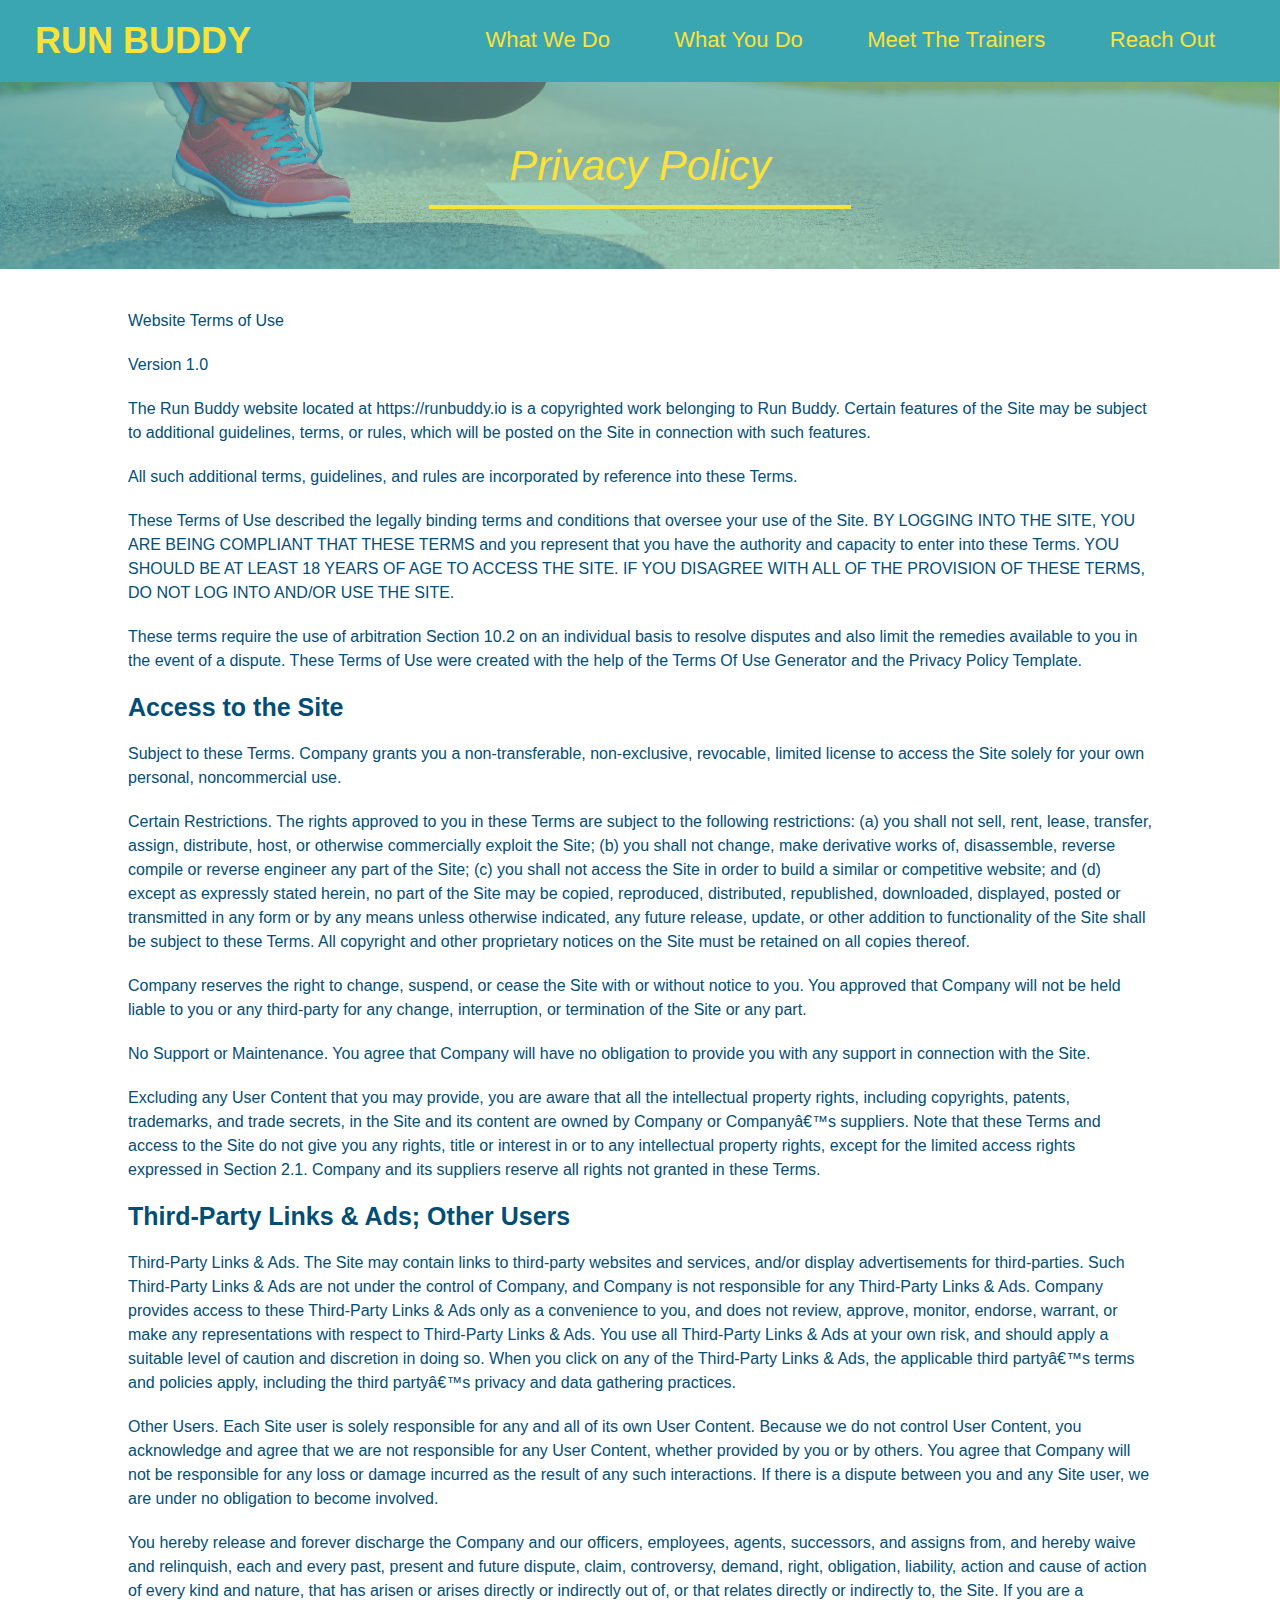
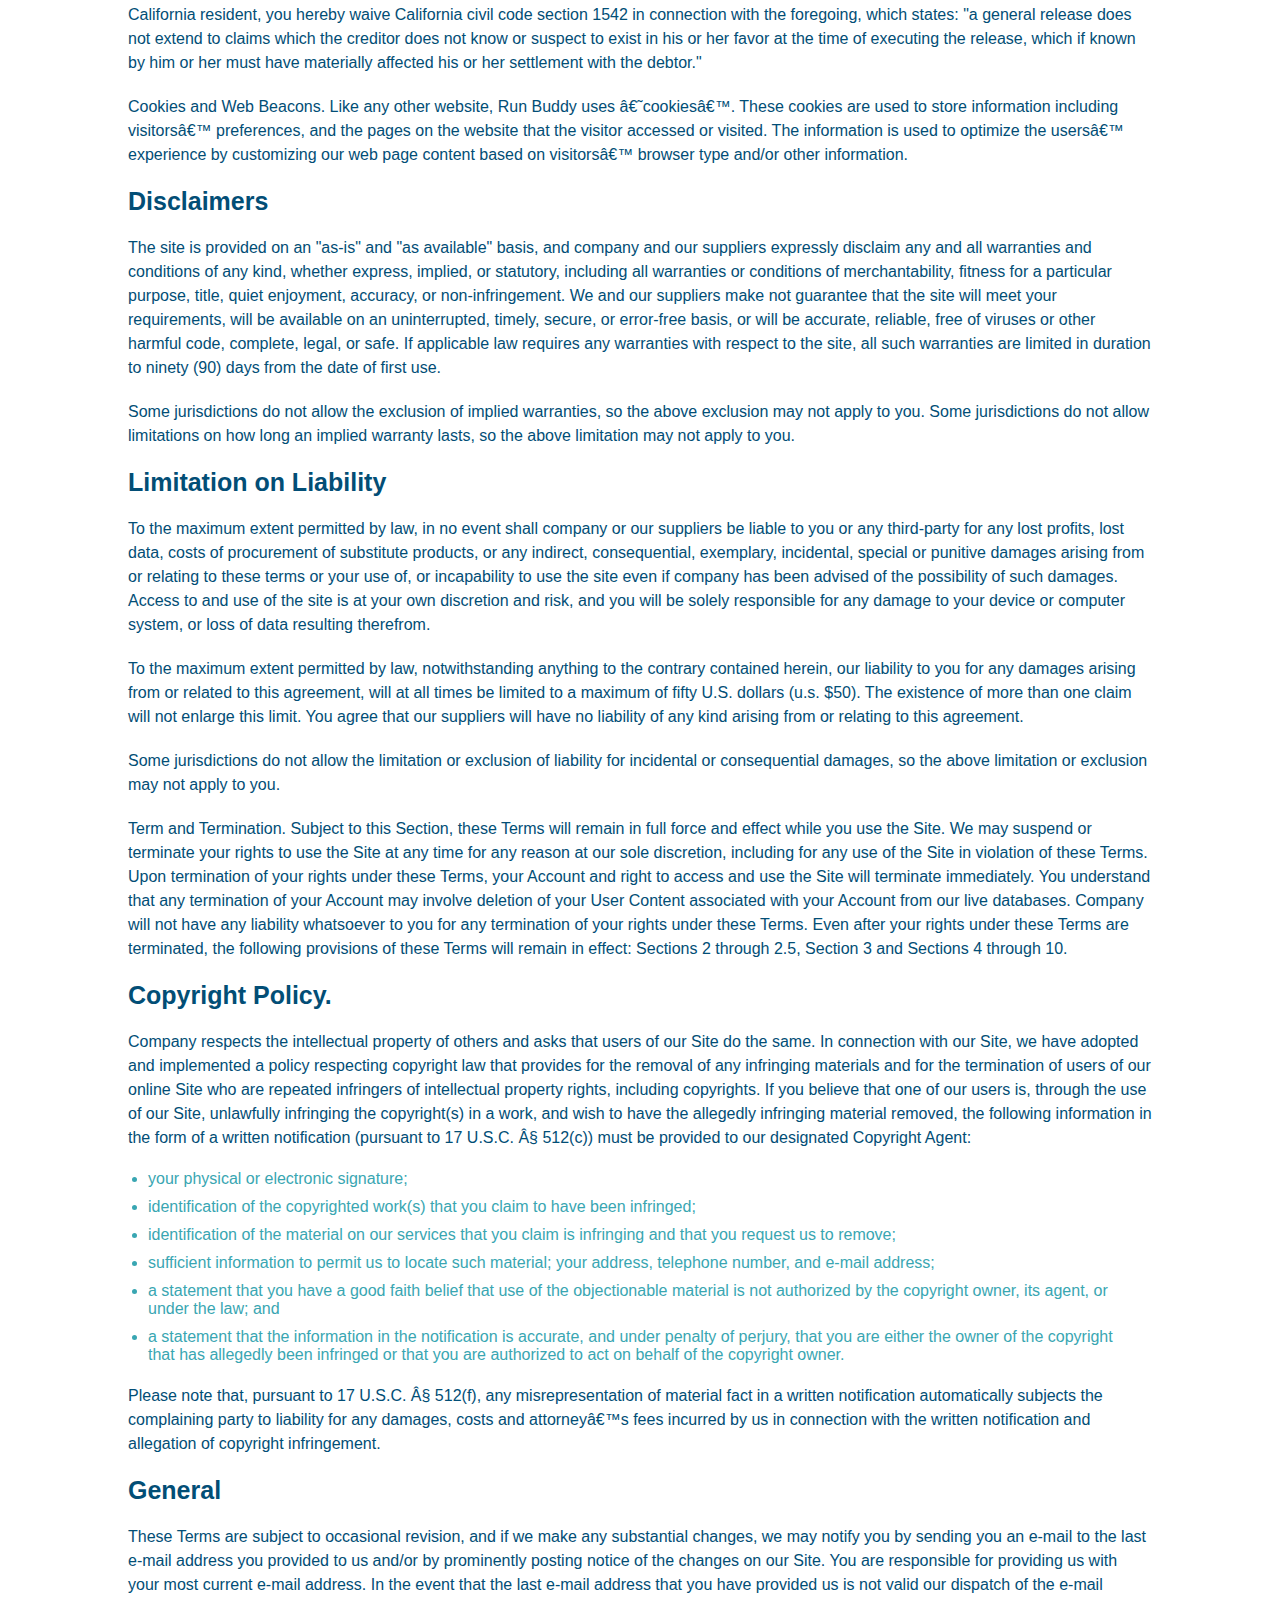
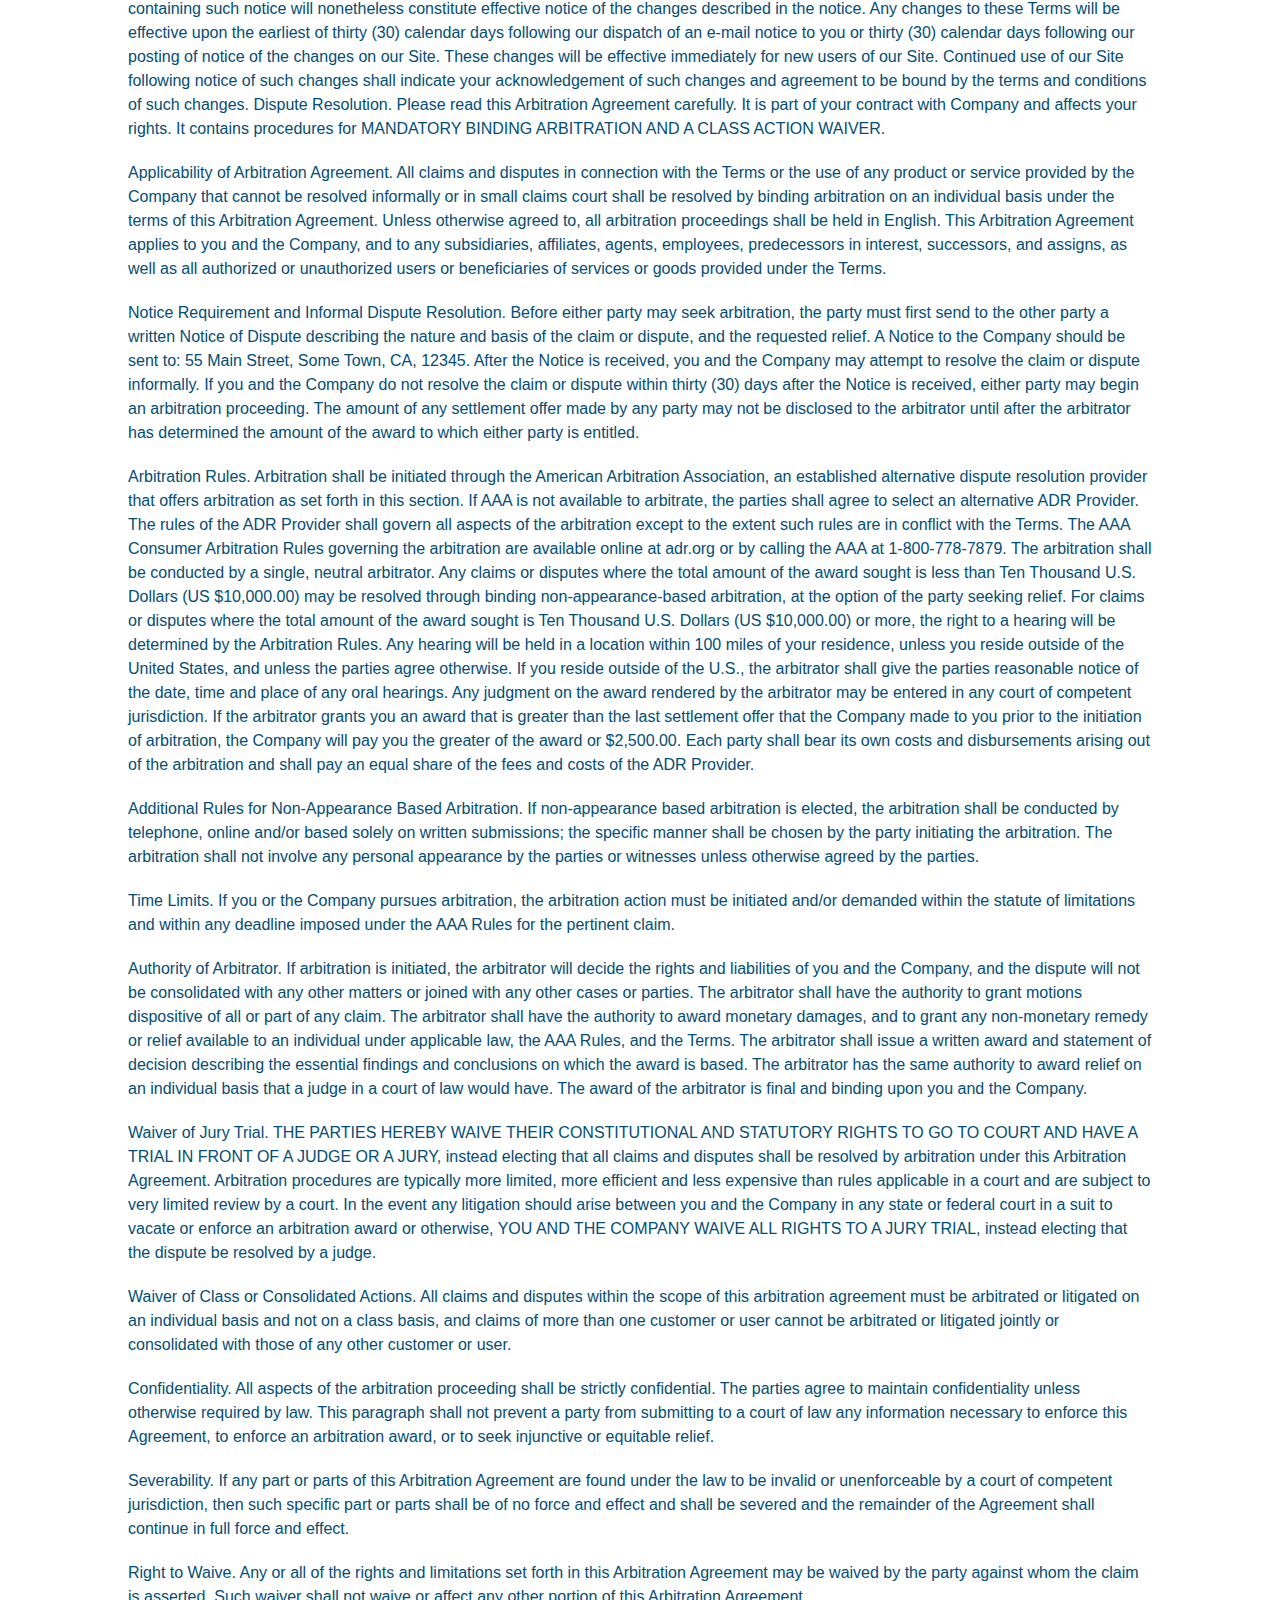
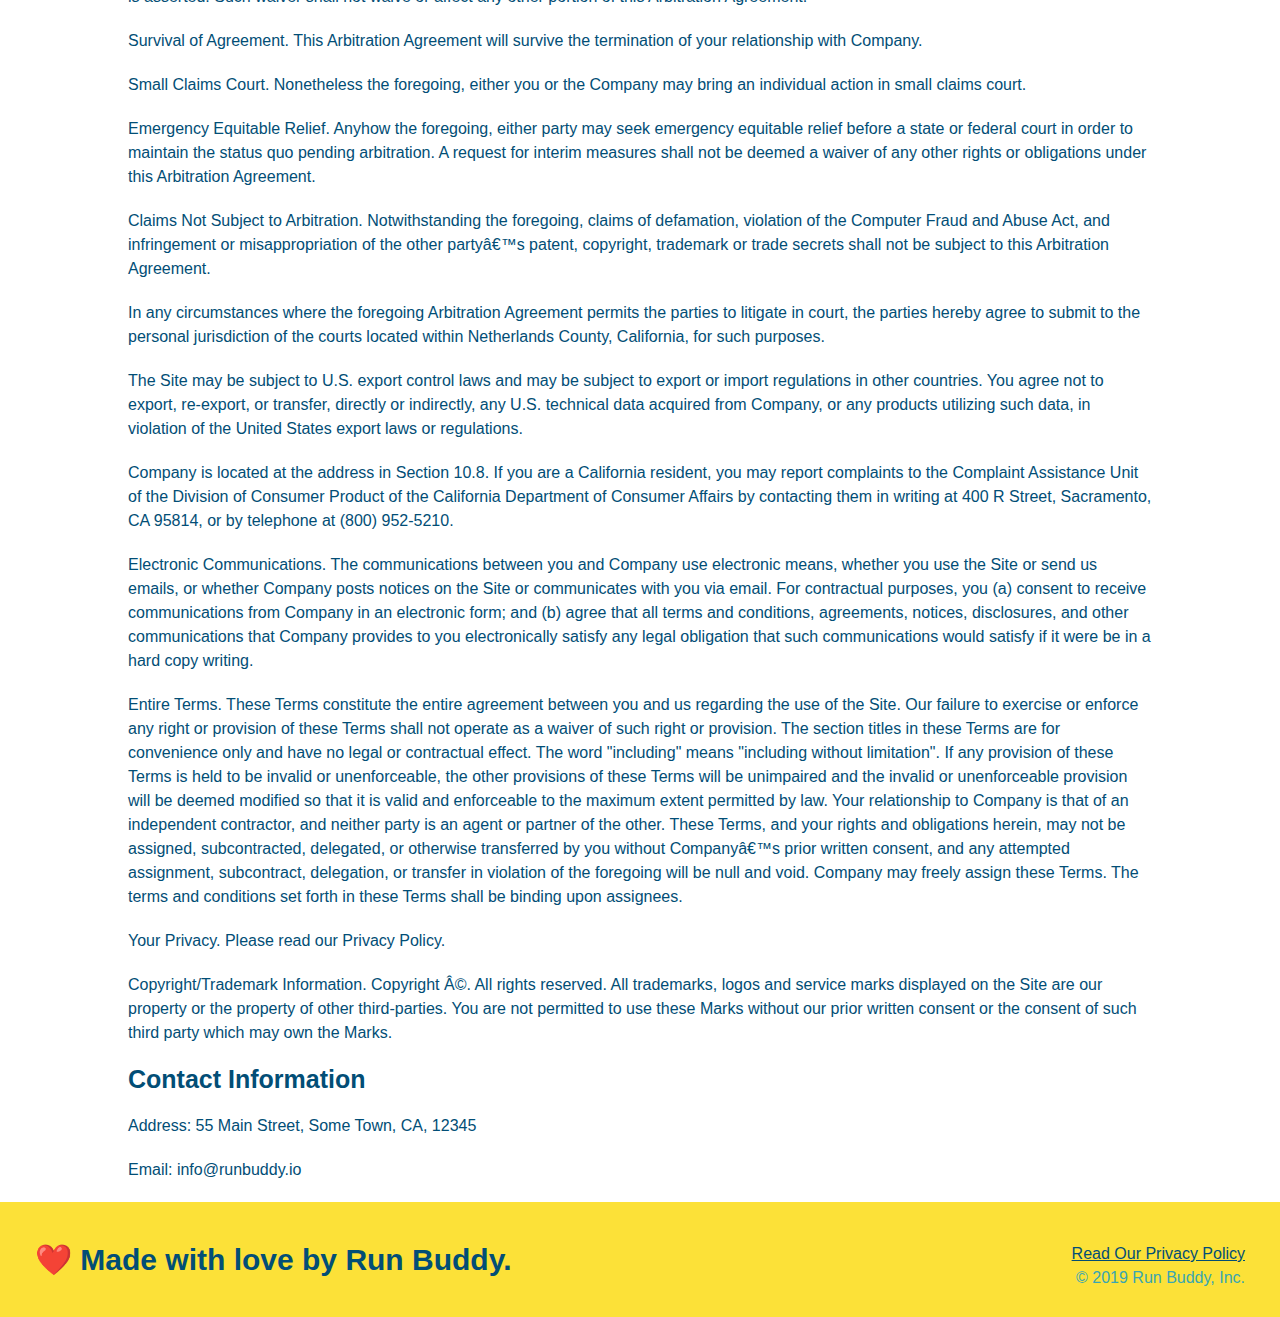
==== privacy-policy.html @ 8f48e6e9 "privacy policy" ====
<!DOCTYPE html>
<html lang="en">
  <head>
    <meta charset="UTF-8" />
    <title>Privacy Policy - Run Buddy</title>
    <link rel="stylesheet" href="./assets/css/style.css" />
    <link rel="stylesheet" href="./assets/css/secondary-styles.css" />
  </head>
  <body>
        <!-- navgation -->
        <header>
            <h1>
                <a href="/">RUN BUDDY</a>
            </h1>
            <nav>
                   <!-- Unordered list element -->
                <ul>
                    <!-- "what we do" section -->
                    <li>
                        <a href="./index.html#what-we-do">What We Do</a>
                    </li>
            
                    <!-- "what you do" section -->
                    <li>
                        <a href="./index.html#what-you-do">What You Do</a>
                    </li>
            
                    <!-- "meet the trainers" section -->
                    <li>
                        <a href="./index.html#your-trainers">Meet The Trainers</a>
                    </li>
            
                    <!-- "reach out" section -->
                    <li>
                        <a href="./index.html#reach-out">Reach Out</a>
                    </li>
                </ul>
            </nav>
        </header>

        <section class="hero">
            <h2 class="page-title">
                Privacy Policy
            <h2>
        </section>

        <article class="secondary-content">            
            <p>
                Website Terms of Use
            </p>

            <p>
                Version 1.0
            </p>

            <p>
                The Run Buddy website located at https://runbuddy.io is a copyrighted work belonging to Run Buddy. Certain
                features of the Site may be subject to additional guidelines, terms, or rules, which will be posted on the Site
                in connection with such features.
            </p>

            <p>
                All such additional terms, guidelines, and rules are incorporated by reference into these Terms.
            </p>

            <p>
                These Terms of Use described the legally binding terms and conditions that oversee your use of the Site. BY
                LOGGING INTO THE SITE, YOU ARE BEING COMPLIANT THAT THESE TERMS and you represent that you have the authority
                and capacity to enter into these Terms. YOU SHOULD BE AT LEAST 18 YEARS OF AGE TO ACCESS THE SITE. IF YOU
                DISAGREE WITH ALL OF THE PROVISION OF THESE TERMS, DO NOT LOG INTO AND/OR USE THE SITE.
            </p>

            <p>
                These terms require the use of arbitration Section 10.2 on an individual basis to resolve disputes and also
                limit the remedies available to you in the event of a dispute. These Terms of Use were created with the help of
                the Terms Of Use Generator and the Privacy Policy Template.
            </p>

            <h3>
                Access to the Site
            </h3>

            <p>
                Subject to these Terms. Company grants you a non-transferable, non-exclusive, revocable, limited license to
                access the Site solely for your own personal, noncommercial use.
            </p>

            <p>
                Certain Restrictions. The rights approved to you in these Terms are subject to the following restrictions: (a)
                you shall not sell, rent, lease, transfer, assign, distribute, host, or otherwise commercially exploit the Site;
                (b) you shall not change, make derivative works of, disassemble, reverse compile or reverse engineer any part of
                the Site; (c) you shall not access the Site in order to build a similar or competitive website; and (d) except
                as expressly stated herein, no part of the Site may be copied, reproduced, distributed, republished, downloaded,
                displayed, posted or transmitted in any form or by any means unless otherwise indicated, any future release,
                update, or other addition to functionality of the Site shall be subject to these Terms. All copyright and other
                proprietary notices on the Site must be retained on all copies thereof.
            </p>

            <p>
                Company reserves the right to change, suspend, or cease the Site with or without notice to you. You approved
                that Company will not be held liable to you or any third-party for any change, interruption, or termination of
                the Site or any part.
            </p>

            <p>
                No Support or Maintenance. You agree that Company will have no obligation to provide you with any support in
                connection with the Site.
            </p>

            <p>
                Excluding any User Content that you may provide, you are aware that all the intellectual property rights,
                including copyrights, patents, trademarks, and trade secrets, in the Site and its content are owned by Company
                or Companyâ€™s suppliers. Note that these Terms and access to the Site do not give you any rights, title or
                interest in or to any intellectual property rights, except for the limited access rights expressed in Section
                2.1. Company and its suppliers reserve all rights not granted in these Terms.
            </p>

            <h3>
                Third-Party Links & Ads; Other Users
            </h3>

            <p>
                Third-Party Links & Ads. The Site may contain links to third-party websites and services, and/or display
                advertisements for third-parties. Such Third-Party Links & Ads are not under the control of Company, and Company
                is not responsible for any Third-Party Links & Ads. Company provides access to these Third-Party Links & Ads
                only as a convenience to you, and does not review, approve, monitor, endorse, warrant, or make any
                representations with respect to Third-Party Links & Ads. You use all Third-Party Links & Ads at your own risk,
                and should apply a suitable level of caution and discretion in doing so. When you click on any of the
                Third-Party Links & Ads, the applicable third partyâ€™s terms and policies apply, including the third partyâ€™s
                privacy and data gathering practices.
            </p>

            <p>
                Other Users. Each Site user is solely responsible for any and all of its own User Content. Because we do not
                control User Content, you acknowledge and agree that we are not responsible for any User Content, whether
                provided by you or by others. You agree that Company will not be responsible for any loss or damage incurred as
                the result of any such interactions. If there is a dispute between you and any Site user, we are under no
                obligation to become involved.
            </p>

            <p>
                You hereby release and forever discharge the Company and our officers, employees, agents, successors, and
                assigns from, and hereby waive and relinquish, each and every past, present and future dispute, claim,
                controversy, demand, right, obligation, liability, action and cause of action of every kind and nature, that has
                arisen or arises directly or indirectly out of, or that relates directly or indirectly to, the Site. If you are
                a California resident, you hereby waive California civil code section 1542 in connection with the foregoing,
                which states: "a general release does not extend to claims which the creditor does not know or suspect to exist
                in his or her favor at the time of executing the release, which if known by him or her must have materially
                affected his or her settlement with the debtor."
            </p>

            <p>
                Cookies and Web Beacons. Like any other website, Run Buddy uses â€˜cookiesâ€™. These cookies are used to store
                information including visitorsâ€™ preferences, and the pages on the website that the visitor accessed or visited.
                The information is used to optimize the usersâ€™ experience by customizing our web page content based on visitorsâ€™
                browser type and/or other information.
            </p>

            <h3>
                Disclaimers
            </h3>

            <p>
                The site is provided on an "as-is" and "as available" basis, and company and our suppliers expressly disclaim
                any and all warranties and conditions of any kind, whether express, implied, or statutory, including all
                warranties or conditions of merchantability, fitness for a particular purpose, title, quiet enjoyment, accuracy,
                or non-infringement. We and our suppliers make not guarantee that the site will meet your requirements, will be
                available on an uninterrupted, timely, secure, or error-free basis, or will be accurate, reliable, free of
                viruses or other harmful code, complete, legal, or safe. If applicable law requires any warranties with respect
                to the site, all such warranties are limited in duration to ninety (90) days from the date of first use.
            </p>

            <p>
                Some jurisdictions do not allow the exclusion of implied warranties, so the above exclusion may not apply to
                you. Some jurisdictions do not allow limitations on how long an implied warranty lasts, so the above limitation
                may not apply to you.
            </p>

            <h3>
                Limitation on Liability
            </h3>

            <p>
                To the maximum extent permitted by law, in no event shall company or our suppliers be liable to you or any
                third-party for any lost profits, lost data, costs of procurement of substitute products, or any indirect,
                consequential, exemplary, incidental, special or punitive damages arising from or relating to these terms or
                your use of, or incapability to use the site even if company has been advised of the possibility of such
                damages. Access to and use of the site is at your own discretion and risk, and you will be solely responsible
                for any damage to your device or computer system, or loss of data resulting therefrom.
            </p>

            <p>
                To the maximum extent permitted by law, notwithstanding anything to the contrary contained herein, our liability
                to you for any damages arising from or related to this agreement, will at all times be limited to a maximum of
                fifty U.S. dollars (u.s. $50). The existence of more than one claim will not enlarge this limit. You agree that
                our suppliers will have no liability of any kind arising from or relating to this agreement.
            </p>

            <p>
                Some jurisdictions do not allow the limitation or exclusion of liability for incidental or consequential
                damages, so the above limitation or exclusion may not apply to you.
            </p>

            <p>
                Term and Termination. Subject to this Section, these Terms will remain in full force and effect while you use
                the Site. We may suspend or terminate your rights to use the Site at any time for any reason at our sole
                discretion, including for any use of the Site in violation of these Terms. Upon termination of your rights under
                these Terms, your Account and right to access and use the Site will terminate immediately. You understand that
                any termination of your Account may involve deletion of your User Content associated with your Account from our
                live databases. Company will not have any liability whatsoever to you for any termination of your rights under
                these Terms. Even after your rights under these Terms are terminated, the following provisions of these Terms
                will remain in effect: Sections 2 through 2.5, Section 3 and Sections 4 through 10.
            </p>

            <h3>
                Copyright Policy.
            </h3>

            <p>
                Company respects the intellectual property of others and asks that users of our Site do the same. In connection
                with our Site, we have adopted and implemented a policy respecting copyright law that provides for the removal
                of any infringing materials and for the termination of users of our online Site who are repeated infringers of
                intellectual property rights, including copyrights. If you believe that one of our users is, through the use of
                our Site, unlawfully infringing the copyright(s) in a work, and wish to have the allegedly infringing material
                removed, the following information in the form of a written notification (pursuant to 17 U.S.C. Â§ 512(c)) must
                be provided to our designated Copyright Agent:
            </p>

            <ul>
                <li>
                your physical or electronic signature;
                </li>
                <li>
                identification of the copyrighted work(s) that you claim to have been infringed;
                </li>
                <li>
                identification of the material on our services that you claim is infringing and that you request us to remove;
                </li>
                <li>
                sufficient information to permit us to locate such material; your address, telephone number, and e-mail
                address;
                </li>
                <li>
                a statement that you have a good faith belief that use of the objectionable material is not authorized by the
                copyright owner, its agent, or under the law; and
                </li>
                <li>
                a statement that the information in the notification is accurate, and under penalty of perjury, that you are
                either the owner of the copyright that has allegedly been infringed or that you are authorized to act on
                behalf of the copyright owner.
                </li>
            </ul>

            <p>
                Please note that, pursuant to 17 U.S.C. Â§ 512(f), any misrepresentation of material fact in a written
                notification automatically subjects the complaining party to liability for any damages, costs and attorneyâ€™s
                fees incurred by us in connection with the written notification and allegation of copyright infringement.
            </p>

            <h3>
                General
            </h3>

            <p>
                These Terms are subject to occasional revision, and if we make any substantial changes, we may notify you by
                sending you an e-mail to the last e-mail address you provided to us and/or by prominently posting notice of the
                changes on our Site. You are responsible for providing us with your most current e-mail address. In the event
                that the last e-mail address that you have provided us is not valid our dispatch of the e-mail containing such
                notice will nonetheless constitute effective notice of the changes described in the notice. Any changes to these
                Terms will be effective upon the earliest of thirty (30) calendar days following our dispatch of an e-mail
                notice to you or thirty (30) calendar days following our posting of notice of the changes on our Site. These
                changes will be effective immediately for new users of our Site. Continued use of our Site following notice of
                such changes shall indicate your acknowledgement of such changes and agreement to be bound by the terms and
                conditions of such changes. Dispute Resolution. Please read this Arbitration Agreement carefully. It is part of
                your contract with Company and affects your rights. It contains procedures for MANDATORY BINDING ARBITRATION AND
                A CLASS ACTION WAIVER.
            </p>

            <p>
                Applicability of Arbitration Agreement. All claims and disputes in connection with the Terms or the use of any
                product or service provided by the Company that cannot be resolved informally or in small claims court shall be
                resolved by binding arbitration on an individual basis under the terms of this Arbitration Agreement. Unless
                otherwise agreed to, all arbitration proceedings shall be held in English. This Arbitration Agreement applies to
                you and the Company, and to any subsidiaries, affiliates, agents, employees, predecessors in interest,
                successors, and assigns, as well as all authorized or unauthorized users or beneficiaries of services or goods
                provided under the Terms.
            </p>

            <p>
                Notice Requirement and Informal Dispute Resolution. Before either party may seek arbitration, the party must
                first send to the other party a written Notice of Dispute describing the nature and basis of the claim or
                dispute, and the requested relief. A Notice to the Company should be sent to: 55 Main Street, Some Town, CA,
                12345. After the Notice is received, you and the Company may attempt to resolve the claim or dispute informally.
                If you and the Company do not resolve the claim or dispute within thirty (30) days after the Notice is received,
                either party may begin an arbitration proceeding. The amount of any settlement offer made by any party may not
                be disclosed to the arbitrator until after the arbitrator has determined the amount of the award to which either
                party is entitled.
            </p>

            <p>
                Arbitration Rules. Arbitration shall be initiated through the American Arbitration Association, an established
                alternative dispute resolution provider that offers arbitration as set forth in this section. If AAA is not
                available to arbitrate, the parties shall agree to select an alternative ADR Provider. The rules of the ADR
                Provider shall govern all aspects of the arbitration except to the extent such rules are in conflict with the
                Terms. The AAA Consumer Arbitration Rules governing the arbitration are available online at adr.org or by
                calling the AAA at 1-800-778-7879. The arbitration shall be conducted by a single, neutral arbitrator. Any
                claims or disputes where the total amount of the award sought is less than Ten Thousand U.S. Dollars (US
                $10,000.00) may be resolved through binding non-appearance-based arbitration, at the option of the party seeking
                relief. For claims or disputes where the total amount of the award sought is Ten Thousand U.S. Dollars (US
                $10,000.00) or more, the right to a hearing will be determined by the Arbitration Rules. Any hearing will be
                held in a location within 100 miles of your residence, unless you reside outside of the United States, and
                unless the parties agree otherwise. If you reside outside of the U.S., the arbitrator shall give the parties
                reasonable notice of the date, time and place of any oral hearings. Any judgment on the award rendered by the
                arbitrator may be entered in any court of competent jurisdiction. If the arbitrator grants you an award that is
                greater than the last settlement offer that the Company made to you prior to the initiation of arbitration, the
                Company will pay you the greater of the award or $2,500.00. Each party shall bear its own costs and
                disbursements arising out of the arbitration and shall pay an equal share of the fees and costs of the ADR
                Provider.
            </p>

            <p>
                Additional Rules for Non-Appearance Based Arbitration. If non-appearance based arbitration is elected, the
                arbitration shall be conducted by telephone, online and/or based solely on written submissions; the specific
                manner shall be chosen by the party initiating the arbitration. The arbitration shall not involve any personal
                appearance by the parties or witnesses unless otherwise agreed by the parties.
            </p>

            <p>
                Time Limits. If you or the Company pursues arbitration, the arbitration action must be initiated and/or demanded
                within the statute of limitations and within any deadline imposed under the AAA Rules for the pertinent claim.
            </p>

            <p>
                Authority of Arbitrator. If arbitration is initiated, the arbitrator will decide the rights and liabilities of
                you and the Company, and the dispute will not be consolidated with any other matters or joined with any other
                cases or parties. The arbitrator shall have the authority to grant motions dispositive of all or part of any
                claim. The arbitrator shall have the authority to award monetary damages, and to grant any non-monetary remedy
                or relief available to an individual under applicable law, the AAA Rules, and the Terms. The arbitrator shall
                issue a written award and statement of decision describing the essential findings and conclusions on which the
                award is based. The arbitrator has the same authority to award relief on an individual basis that a judge in a
                court of law would have. The award of the arbitrator is final and binding upon you and the Company.
            </p>

            <p>
                Waiver of Jury Trial. THE PARTIES HEREBY WAIVE THEIR CONSTITUTIONAL AND STATUTORY RIGHTS TO GO TO COURT AND HAVE
                A TRIAL IN FRONT OF A JUDGE OR A JURY, instead electing that all claims and disputes shall be resolved by
                arbitration under this Arbitration Agreement. Arbitration procedures are typically more limited, more efficient
                and less expensive than rules applicable in a court and are subject to very limited review by a court. In the
                event any litigation should arise between you and the Company in any state or federal court in a suit to vacate
                or enforce an arbitration award or otherwise, YOU AND THE COMPANY WAIVE ALL RIGHTS TO A JURY TRIAL, instead
                electing that the dispute be resolved by a judge.
            </p>

            <p>
                Waiver of Class or Consolidated Actions. All claims and disputes within the scope of this arbitration agreement
                must be arbitrated or litigated on an individual basis and not on a class basis, and claims of more than one
                customer or user cannot be arbitrated or litigated jointly or consolidated with those of any other customer or
                user.
            </p>

            <p>
                Confidentiality. All aspects of the arbitration proceeding shall be strictly confidential. The parties agree to
                maintain confidentiality unless otherwise required by law. This paragraph shall not prevent a party from
                submitting to a court of law any information necessary to enforce this Agreement, to enforce an arbitration
                award, or to seek injunctive or equitable relief.
            </p>

            <p>
                Severability. If any part or parts of this Arbitration Agreement are found under the law to be invalid or
                unenforceable by a court of competent jurisdiction, then such specific part or parts shall be of no force and
                effect and shall be severed and the remainder of the Agreement shall continue in full force and effect.
            </p>

            <p>
                Right to Waive. Any or all of the rights and limitations set forth in this Arbitration Agreement may be waived
                by the party against whom the claim is asserted. Such waiver shall not waive or affect any other portion of this
                Arbitration Agreement.
            </p>

            <p>
                Survival of Agreement. This Arbitration Agreement will survive the termination of your relationship with
                Company.
            </p>

            <p>
                Small Claims Court. Nonetheless the foregoing, either you or the Company may bring an individual action in small
                claims court.
            </p>

            <p>
                Emergency Equitable Relief. Anyhow the foregoing, either party may seek emergency equitable relief before a
                state or federal court in order to maintain the status quo pending arbitration. A request for interim measures
                shall not be deemed a waiver of any other rights or obligations under this Arbitration Agreement.
            </p>

            <p>
                Claims Not Subject to Arbitration. Notwithstanding the foregoing, claims of defamation, violation of the
                Computer Fraud and Abuse Act, and infringement or misappropriation of the other partyâ€™s patent, copyright,
                trademark or trade secrets shall not be subject to this Arbitration Agreement.
            </p>

            <p>
                In any circumstances where the foregoing Arbitration Agreement permits the parties to litigate in court, the
                parties hereby agree to submit to the personal jurisdiction of the courts located within Netherlands County,
                California, for such purposes.
            </p>

            <p>
                The Site may be subject to U.S. export control laws and may be subject to export or import regulations in other
                countries. You agree not to export, re-export, or transfer, directly or indirectly, any U.S. technical data
                acquired from Company, or any products utilizing such data, in violation of the United States export laws or
                regulations.
            </p>

            <p>
                Company is located at the address in Section 10.8. If you are a California resident, you may report complaints
                to the Complaint Assistance Unit of the Division of Consumer Product of the California Department of Consumer
                Affairs by contacting them in writing at 400 R Street, Sacramento, CA 95814, or by telephone at (800) 952-5210.
            </p>

            <p>
                Electronic Communications. The communications between you and Company use electronic means, whether you use the
                Site or send us emails, or whether Company posts notices on the Site or communicates with you via email. For
                contractual purposes, you (a) consent to receive communications from Company in an electronic form; and (b)
                agree that all terms and conditions, agreements, notices, disclosures, and other communications that Company
                provides to you electronically satisfy any legal obligation that such communications would satisfy if it were be
                in a hard copy writing.
            </p>

            <p>
                Entire Terms. These Terms constitute the entire agreement between you and us regarding the use of the Site. Our
                failure to exercise or enforce any right or provision of these Terms shall not operate as a waiver of such right
                or provision. The section titles in these Terms are for convenience only and have no legal or contractual
                effect. The word "including" means "including without limitation". If any provision of these Terms is held to be
                invalid or unenforceable, the other provisions of these Terms will be unimpaired and the invalid or
                unenforceable provision will be deemed modified so that it is valid and enforceable to the maximum extent
                permitted by law. Your relationship to Company is that of an independent contractor, and neither party is an
                agent or partner of the other. These Terms, and your rights and obligations herein, may not be assigned,
                subcontracted, delegated, or otherwise transferred by you without Companyâ€™s prior written consent, and any
                attempted assignment, subcontract, delegation, or transfer in violation of the foregoing will be null and void.
                Company may freely assign these Terms. The terms and conditions set forth in these Terms shall be binding upon
                assignees.
            </p>

            <p>
                Your Privacy. Please read our Privacy Policy.
            </p>

            <p>
                Copyright/Trademark Information. Copyright Â©. All rights reserved. All trademarks, logos and service marks
                displayed on the Site are our property or the property of other third-parties. You are not permitted to use
                these Marks without our prior written consent or the consent of such third party which may own the Marks.
            </p>

            <h3>
                Contact Information
            </h3>

            <p>
                Address: 55 Main Street, Some Town, CA, 12345
            </p>

            <p>
                Email: info@runbuddy.io
            </p>

        </article>
        
        <!-- footer -->
        <footer>
            <h2>❤️ Made with love by Run Buddy.</h2>
            <div>
                <a href="./privacy-policy.html">Read Our Privacy Policy</a><br />
                &copy; 2019 Run Buddy, Inc.
            </div>
        </footer>
  </body>
</html>
---- assets/css/style.css ----
* {
    margin: 0;
    padding: 0;
    box-sizing: border-box;
}

body {
    color: #39a6b2;
    font-family: Helvetica, Arial, sans-serif;
}

header {
    padding: 20px 35px;
    background-color: #39a6b2;
}

header h1 {
    font-weight: bold;
    font-size: 36px;
    color: #fce138;
    margin: 0;
    display: inline;
}

header a {
    text-decoration: none;
    color: #fce138;
}

header nav {
    float: right;
    margin: 7px 0;
}

header nav ul li {
    display: inline;
}

header nav ul li a {
    margin: 0 30px;
    font-weight: lighter;
    font-size: 22px;
}

footer {
    background: #fce138;
    width: 100%;
    padding: 40px 35px;
}

footer h2 {
    display: inline;
    color: #024e76;
    font-size: 30px;
    margin: 0;
}

footer div {
    float: right;
    line-height: 1.5;
    text-align: right;
}

footer a {
    color: #024e76;
}

section {
    padding: 60px;
}

/* Hero Style Start */
.hero {
    background-image: url("../images/hero-bg.jpg");
    height: 600px;
    background-size: cover;
    background-position: center;
    position: relative;
}

.hero-form {
    color: #024e76;
    background-color: #fce138;
    padding: 20px;
    width: 500px;
    border: 3px solid #024e76;
    position: absolute;
    bottom: 120px; 
    right: 140px;
}

.hero-form p {
    margin: 5px 0 15px 0;
}

.form-input {
    border: 1px solid #024e76;
    display: block;
    padding: 7px 15px;
    font-size: 16px;
    color: #024e76;
    width: 100%;
    margin-bottom: 15px;
}

.hero-form label {
    margin: 0 5px;
}

.hero-form button {
    color: #fce138;
    background-color: #024e76;
    border: none;
    padding: 10px 20px;
    font-size: 16px;
}
/* Hero Style End */

.intro {
    text-align: center;
}

.intro p {
    line-height: 1.7;
    color: #39a6b2;
    width: 80%;
    font-size: 20px;
    margin: 0 auto;
}

/* What You Do Style Start */
.steps {
    text-align: center;
    background: #fce138;
}

.section-title {
    font-size: 55px;
    color: #024e76;
    margin-bottom: 35px;
    padding: 0 100px 20px 100px;
    border-bottom: 3px solid;
    display: inline-block;
}

.primary-border {
    border-color: #fce138;
}

.secondary-border {
    border-color: #39a6b2;
}

.steps div{
    margin-bottom: 80px;
}

.steps img {
    width: 15%;
    margin: 10px 0;
}

.steps h3 {
    color: #024e76;
    font-size: 46px;
    margin-top: 10px;
}

.steps p {
    color: #39a6b2;
    font-size: 23px;
}

.steps span {
    font-size: 38px;
}
/* What You Do Style End */

/* Trainers Style Start */
.trainers {
    text-align: center;
}

.trainer {
    width: 900px;
    margin: 0 auto 30px auto;
    background: #024e76;
    color: #fce138;
    overflow: auto;
}

.trainer img {
    width: 35%;
    float: left;
}

.trainer-bio {
    padding: 35px;
    float: left;
    width: 65%;
}

.text-left {
    text-align: left;
}

.text-right {
    text-align: right;
}

.trainer-bio h3 {
    font-size: 32px;
    margin-bottom: 8px;
}

.trainer-bio h4 {
    font-weight: lighter;
    font-size: 26px;
    margin-bottom: 25px;
}

.trainer-bio p {
    font-size: 17px;
    line-height: 1.3;
}
/* Trainers Style Ends */

/* Reach Out Style Starts */
.contact {
    text-align: center;
    background: #024e76;
}

.contact h2 {
    color: #fce138;
}

.contact-info iframe {
    width: 400px;
    height: 400px;
}

.contact-info div {
    width: 410px;
    display: inline-block;
    vertical-align: top;
    text-align: left;
    margin: 30px 0 0 60px;
    color: white;
}

.contact-info h3 {
    color: #fce138;
    font-size: 32px;
}

.contact-info p, .contact-info address {
    margin: 20px 0;
    line-height: 1.5;
    font-size: 20px;
    font-style: normal;
}

.contact-info a {
    color: #fce138;
}

/* Reach Out Style Ends */
---- assets/css/secondary-styles.css ----
.hero {
    background-position: bottom;
    height: auto;
    text-align: center;
    margin-bottom: 40px;
  }

.page-title {
    color: #fce138;
    display: inline-block;
    border-bottom: 4px solid #fce138;
    padding: 0 80px 15px 80px;
    font-weight: normal;
    font-size: 42px;
    font-style: italic;
}

.secondary-content {
    width: 80%;
    margin: auto;
    color: #024e76;
}

.secondary-content h3 {
    font-size: 25px;
    margin: 20px 0 20px 0;
}

.secondary-content p {
    font-size: 16px;
    line-height: 1.5;
    margin: 20px 0 20px 0;
}

.secondary-content ul{
    color: #39a6b2;
    margin: 15px 20px 15px 20px;
}

.secondary-content li{
    color: #39a6b2;
    margin: 10px 0 10px 0;
}
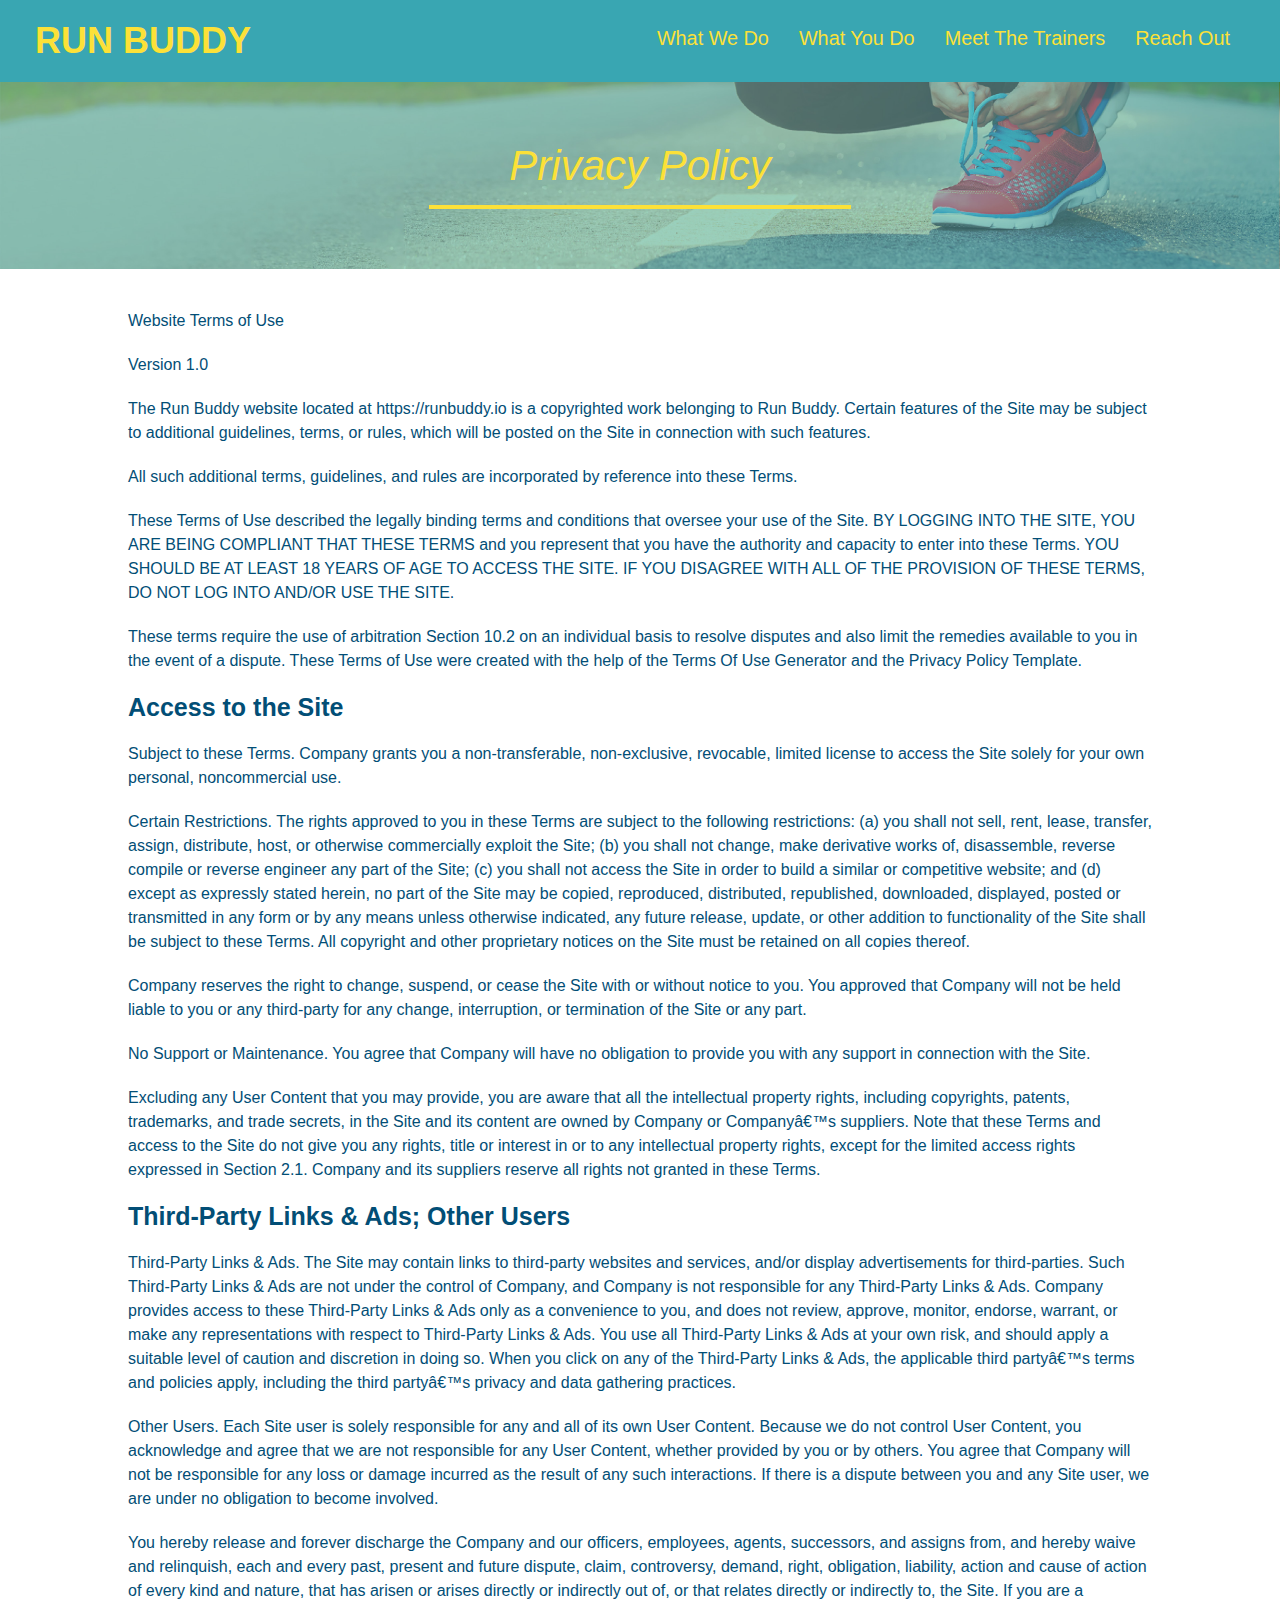
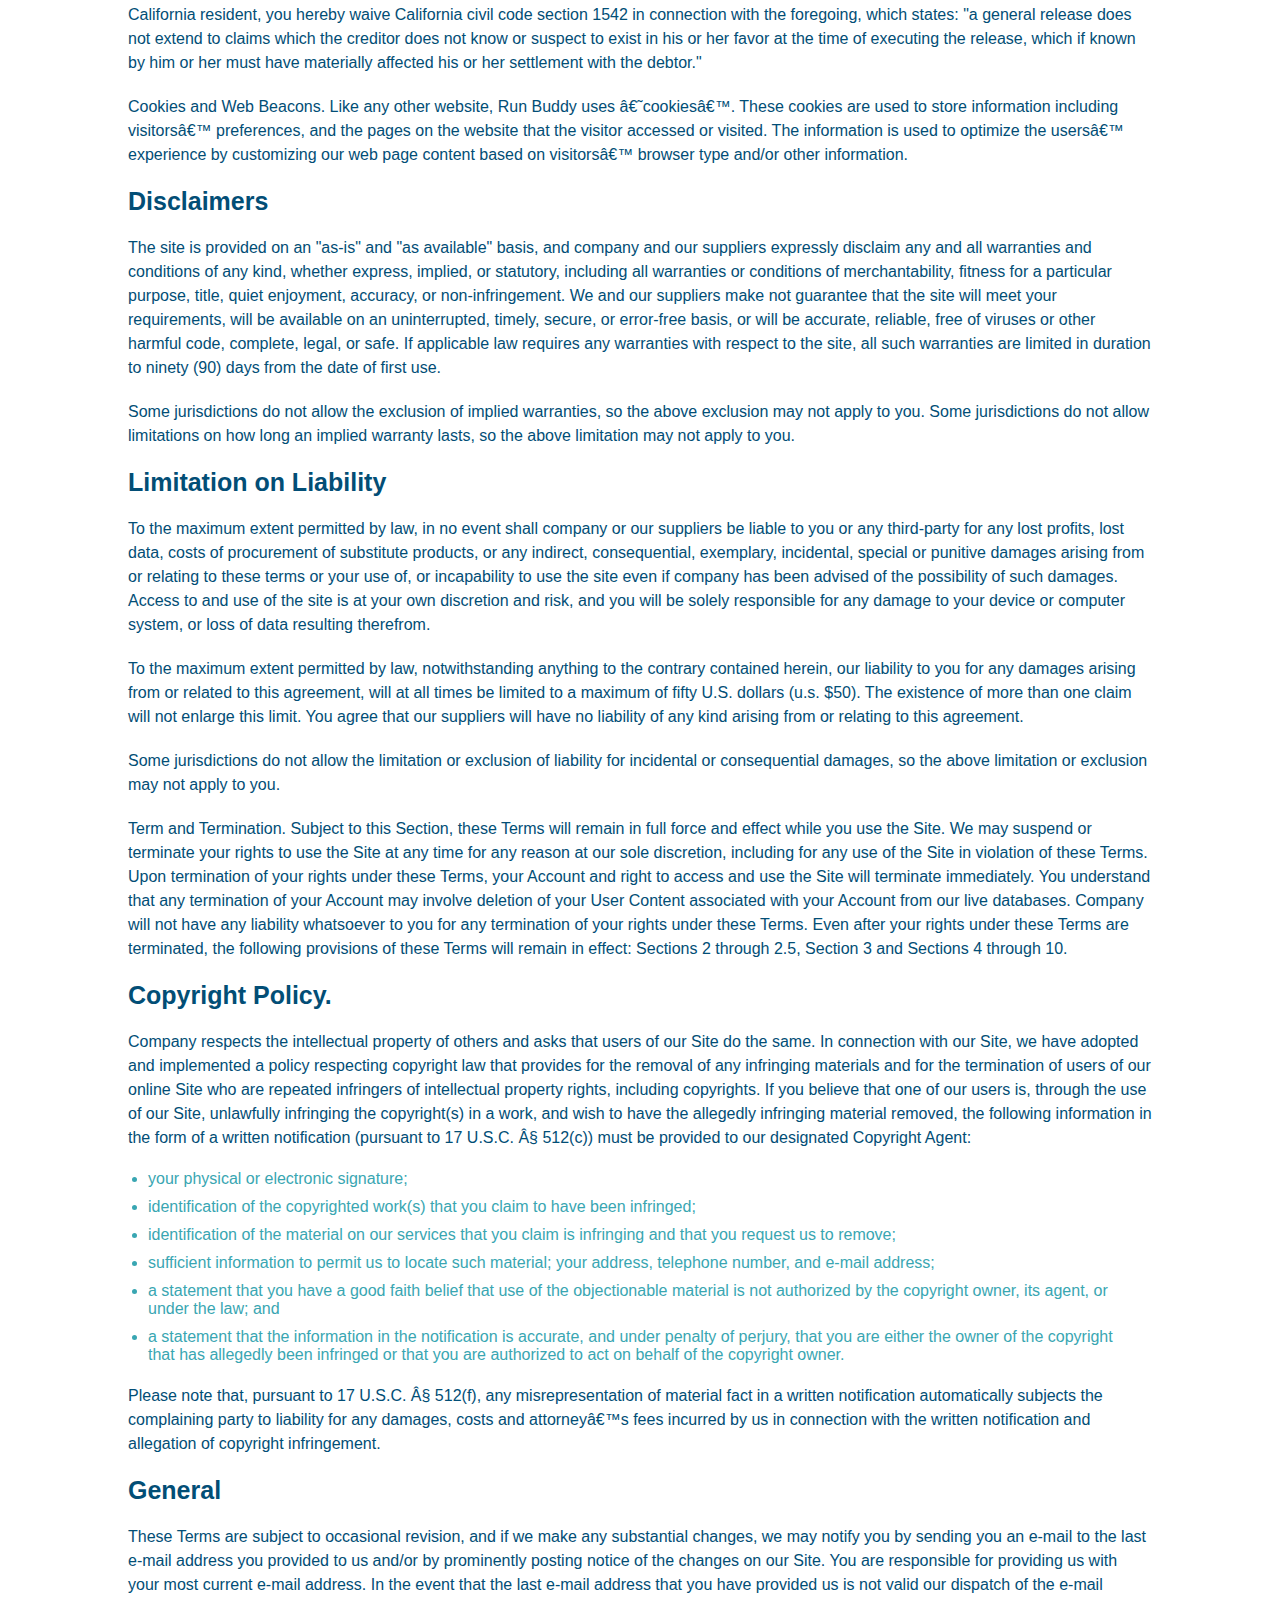
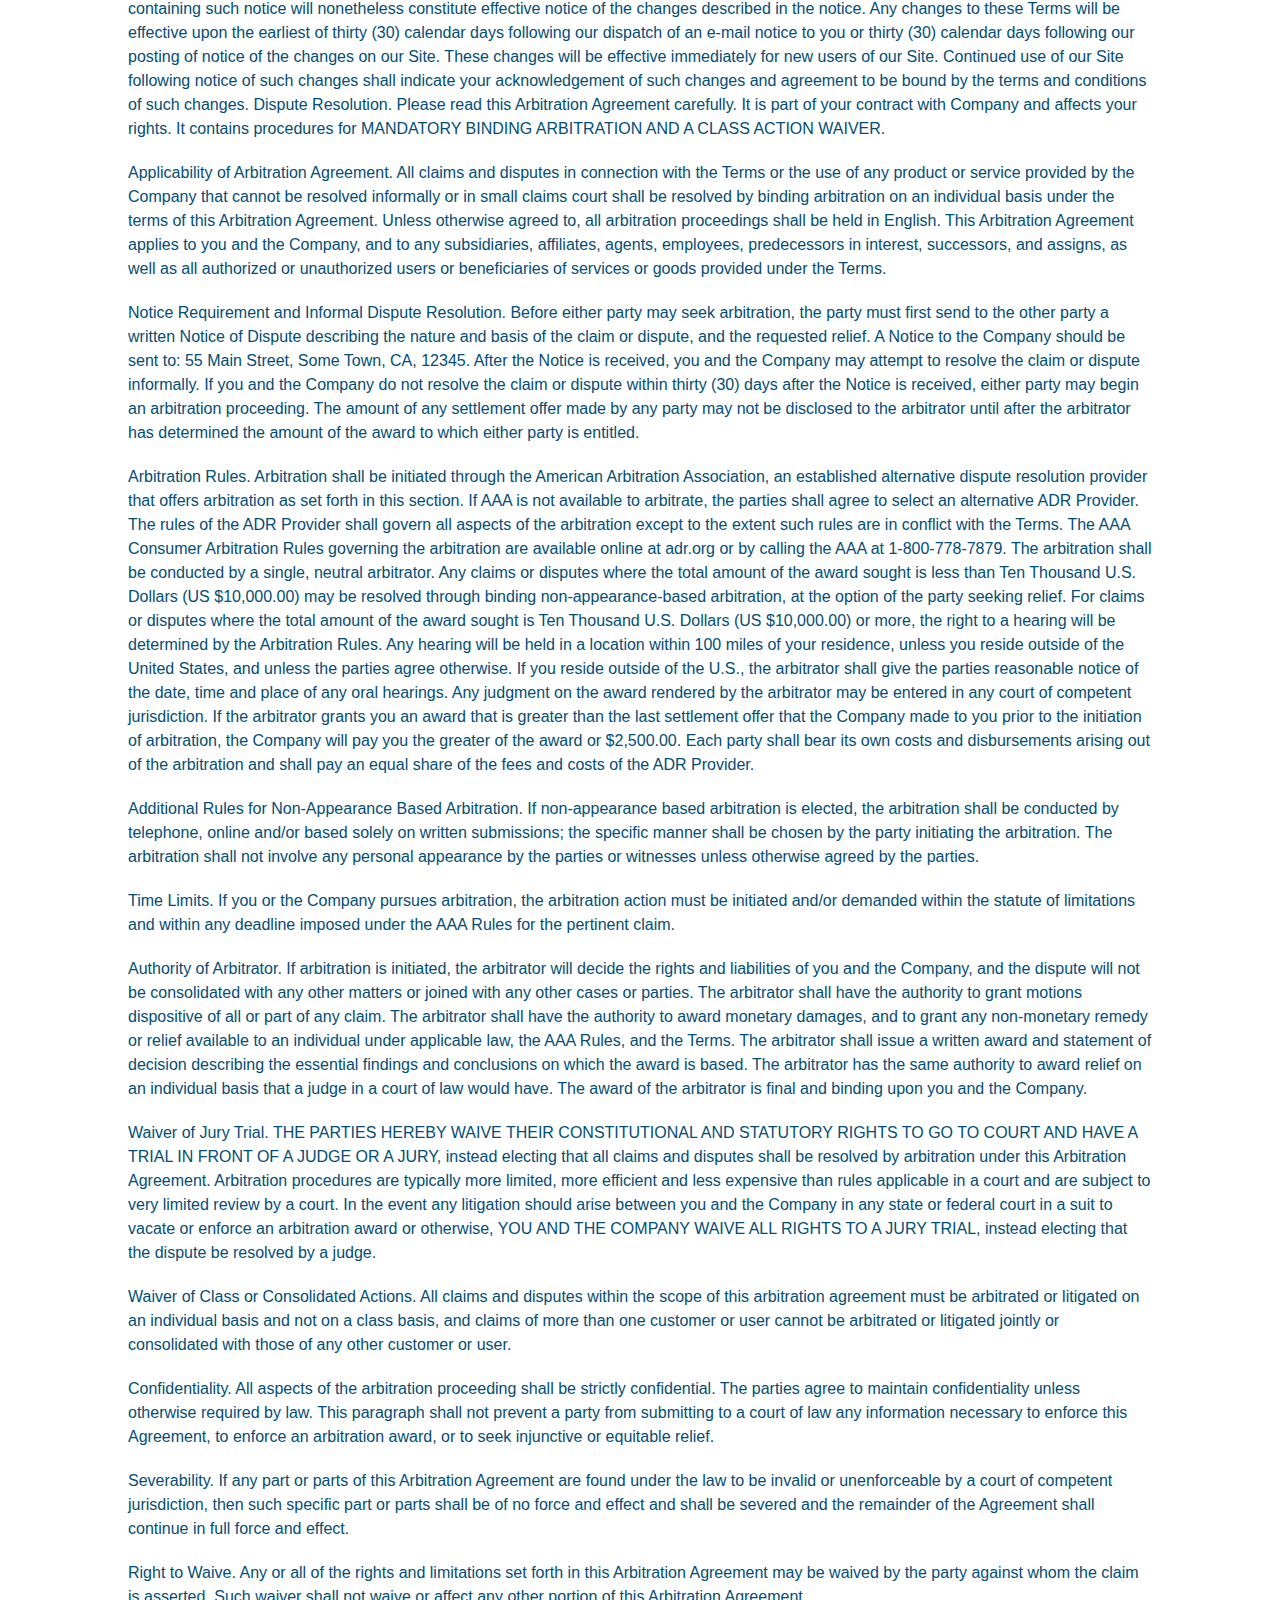
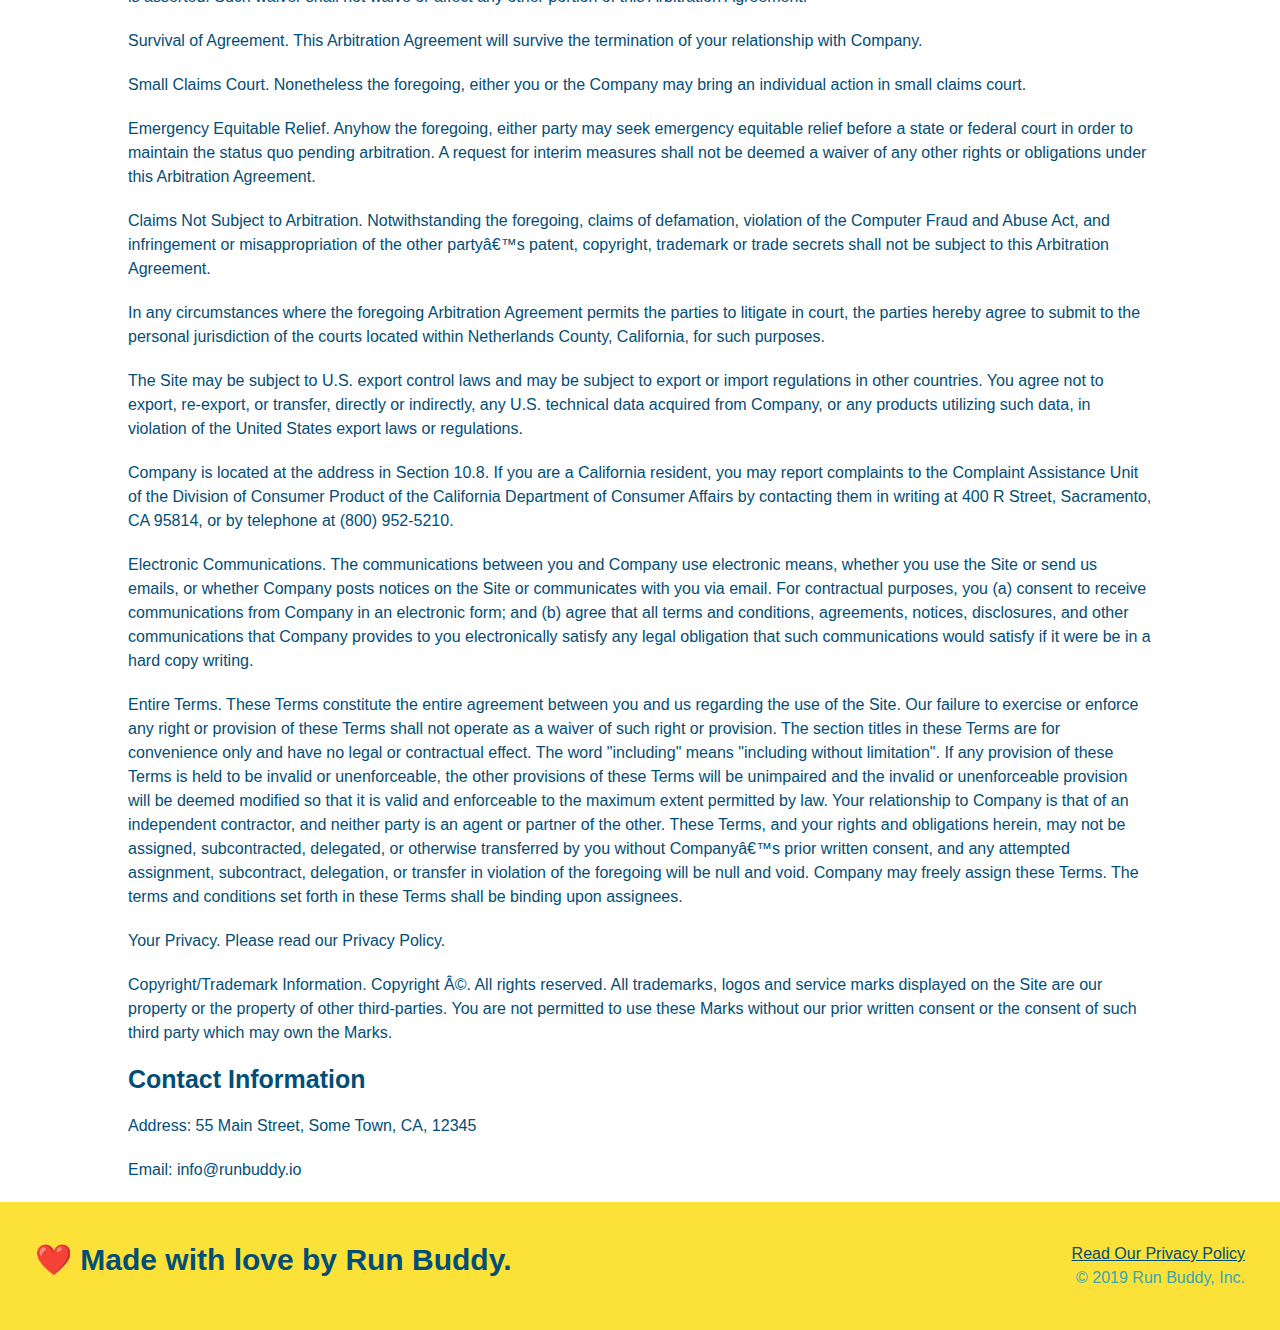
==== commit 1f5262fc: "added media query for mobile-responsiveness" ====
--- a/privacy-policy.html
+++ b/privacy-policy.html
@@ -2,6 +2,7 @@
 <html lang="en">
   <head>
     <meta charset="UTF-8" />
+    <meta name="viewport" content="width=device-width, initial-scale=1.0" />
     <title>Privacy Policy - Run Buddy</title>
     <link rel="stylesheet" href="./assets/css/style.css" />
     <link rel="stylesheet" href="./assets/css/secondary-styles.css" />
--- a/assets/css/style.css
+++ b/assets/css/style.css
@@ -12,6 +12,9 @@
 header {
     padding: 20px 35px;
     background-color: #39a6b2;
+    display: flex;
+    justify-content: space-between;
+    flex-wrap: wrap;
 }
 
 header h1 {
@@ -19,7 +22,6 @@
     font-size: 36px;
     color: #fce138;
     margin: 0;
-    display: inline;
 }
 
 header a {
@@ -28,8 +30,15 @@
 }
 
 header nav {
-    float: right;
     margin: 7px 0;
+}
+
+header nav ul {
+    display: flex;
+    flex-wrap: wrap;
+    justify-content: space-between;
+    align-items: center;
+    list-style: none;
 }
 
 header nav ul li {
@@ -37,26 +46,27 @@
 }
 
 header nav ul li a {
-    margin: 0 30px;
+    padding: 10px 15px;
     font-weight: lighter;
-    font-size: 22px;
+    font-size: 1.55vw;
 }
 
 footer {
     background: #fce138;
     width: 100%;
     padding: 40px 35px;
+    display: flex;
+    justify-content: space-between;
+    flex-wrap: wrap;
 }
 
 footer h2 {
-    display: inline;
     color: #024e76;
     font-size: 30px;
     margin: 0;
 }
 
 footer div {
-    float: right;
     line-height: 1.5;
     text-align: right;
 }
@@ -71,22 +81,37 @@
 
 /* Hero Style Start */
 .hero {
-    background-image: url("../images/hero-bg.jpg");
-    height: 600px;
+    background-image: url("../images/hero-bg.jpg");    
     background-size: cover;
     background-position: center;
-    position: relative;
+    display: flex;
+    justify-content: center;
+    flex-wrap: wrap;
+    align-items: flex-start;
+}
+
+.hero-cta {
+    width: 35%;
+    text-align: right;
+    margin: 3.5%;
+    color: #fff;
+    font-size: 18px;
+    line-height: 1.2;
+}
+
+.hero-cta h2 {
+    font-style: italic;
+    font-size: 55px;
+    color: #fce138;
 }
 
 .hero-form {
     color: #024e76;
     background-color: #fce138;
-    padding: 20px;
-    width: 500px;
+    padding: 20px;    
     border: 3px solid #024e76;
-    position: absolute;
-    bottom: 120px; 
-    right: 140px;
+    width: 40%;
+    margin: 3.5%;
 }
 
 .hero-form p {
@@ -116,8 +141,23 @@
 }
 /* Hero Style End */
 
-.intro {
+
+.section-title {
+    font-size: 48px;
+    color: #024e76;
+    border-bottom: 3px solid;
+    padding-bottom: 20px;
     text-align: center;
+    margin: 0 auto 35px auto;
+    width: 50%;
+}
+
+.primary-border {
+    border-color: #fce138;
+}
+
+.secondary-border {
+    border-color: #39a6b2;
 }
 
 .intro p {
@@ -126,108 +166,106 @@
     width: 80%;
     font-size: 20px;
     margin: 0 auto;
+    text-align: center;
 }
 
 /* What You Do Style Start */
 .steps {
-    text-align: center;
     background: #fce138;
 }
 
-.section-title {
-    font-size: 55px;
-    color: #024e76;
-    margin-bottom: 35px;
-    padding: 0 100px 20px 100px;
-    border-bottom: 3px solid;
-    display: inline-block;
-}
-
-.primary-border {
-    border-color: #fce138;
-}
-
-.secondary-border {
-    border-color: #39a6b2;
-}
-
-.steps div{
-    margin-bottom: 80px;
-}
-
-.steps img {
-    width: 15%;
-    margin: 10px 0;
-}
-
-.steps h3 {
+.step {
+    margin: 50px auto;
+    padding-bottom: 50px;
+    width: 80%;
+    border-bottom: 1px solid #39a6b2;
+    display: flex;
+    flex-wrap: wrap;
+    align-items: center;
+    justify-content: space-between;
+}
+
+.step h3 {
     color: #024e76;
     font-size: 46px;
-    margin-top: 10px;
-}
-
-.steps p {
+    flex: 1 30%;
+}
+
+.step-info {
+    flex: 2 70%;
+    display: flex;
+    flex-wrap: wrap;
+    align-items: center;
+}
+
+.step-img {
+    flex: 1 12%;
+    margin-right: 20px;
+}
+
+.step-img img {
+    max-width: 100%;
+}
+
+.step-text {
+    flex: 12;
+}
+
+.step-text p {
     color: #39a6b2;
-    font-size: 23px;
-}
-
-.steps span {
-    font-size: 38px;
+    font-size: 18px;
+}
+
+.step-text h4 {
+    font-size: 26px;
+    line-height: 1.5;
+    color: #024e76;
 }
 /* What You Do Style End */
 
 /* Trainers Style Start */
 .trainers {
-    text-align: center;
+    width: 100%;
+    margin: 0 auto;
+    display: flex;
+    flex-wrap: wrap;
+    justify-content: space-around;
 }
 
 .trainer {
-    width: 900px;
-    margin: 0 auto 30px auto;
+    margin: 20px;
     background: #024e76;
     color: #fce138;
-    overflow: auto;
+    flex: 1;
 }
 
 .trainer img {
-    width: 35%;
-    float: left;
+    width: 100%;
 }
 
 .trainer-bio {
-    padding: 35px;
-    float: left;
-    width: 65%;
-}
-
-.text-left {
-    text-align: left;
-}
-
-.text-right {
-    text-align: right;
-}
+    padding: 25px;
+    line-height: 1.3;
+}
+
 
 .trainer-bio h3 {
-    font-size: 32px;
-    margin-bottom: 8px;
+    font-size: 28px;
 }
 
 .trainer-bio h4 {
     font-weight: lighter;
-    font-size: 26px;
-    margin-bottom: 25px;
+    font-size: 22px;
+    margin-bottom: 15px;
 }
 
 .trainer-bio p {
-    font-size: 17px;
-    line-height: 1.3;
+    font-size: 17px;    
 }
 /* Trainers Style Ends */
 
 /* Reach Out Style Starts */
 .contact {
-    text-align: center;
     background: #024e76;
 }
 
@@ -235,17 +273,22 @@
     color: #fce138;
 }
 
+.contact-info {
+    display: flex;
+    justify-content: space-between;
+    flex-wrap: wrap;
+}
+
+.contact-info > * {
+    flex: 1;
+    margin: 15px;
+}
+
 .contact-info iframe {
-    width: 400px;
     height: 400px;
 }
 
 .contact-info div {
-    width: 410px;
-    display: inline-block;
-    vertical-align: top;
-    text-align: left;
-    margin: 30px 0 0 60px;
     color: white;
 }
 
@@ -257,12 +300,151 @@
 .contact-info p, .contact-info address {
     margin: 20px 0;
     line-height: 1.5;
-    font-size: 20px;
+    font-size: 16px;
     font-style: normal;
 }
 
+.contact-form input, .contact-form textarea {
+    border: 1px solid #024e76;
+    display: block;
+    padding: 7px 15px;
+    font-size: 16px;
+    color: #024e76;
+    width: 100%;
+    margin-bottom: 15px;
+    margin-top: 5px;
+}
+
+.contact-form button {
+    width: 100%;
+    border: none;
+    background: #fce138;
+    color: #024e76;
+    text-align: center;
+    padding: 15px 0;
+    font-size: 16px;
+}
+
 .contact-info a {
     color: #fce138;
 }
-
-/* Reach Out Style Ends */+/* Reach Out Style Ends */
+
+/* UTILITIES */
+.text-left {
+    text-align: left;
+}
+
+.text-right {
+    text-align: right;
+}
+
+.flex-row {
+    display: flex;
+}
+
+@media screen and (max-width: 980px) {
+    header {
+        padding-bottom: 0;
+        justify-content: center;
+      }
+    
+      header h1 {
+        width: 100%;
+        text-align: center;
+      }
+    
+      header nav ul {
+        margin-top: 20px;
+        width: 100%;
+        justify-content: center;
+      }
+    
+      header nav ul li a {
+        font-size: 20px;
+      }
+    
+      footer h2, footer div {
+        text-align: center;
+        width: 100%;
+      }
+      .hero-cta, .hero-form {
+        width: 100%;
+      }
+      
+      .hero-cta {
+        text-align: center;
+      }
+      .section-title {
+        width: 80%;
+      }
+      
+      .trainer {
+        flex: 0 70%;
+      }
+      
+      .contact-info iframe{
+        flex: 1 100%;
+      }
+}
+
+@media screen and (max-width: 768px) {
+
+    section {
+      padding: 30px 15px;
+    }
+  
+    .step h3 {
+      flex: 1 100%;
+      text-align: center;
+    }
+  
+    .step-info {
+      flex: 2 100%;
+      text-align: center;
+      justify-content: center;
+    }
+  
+    .step-img {
+      flex: 0 32%;
+      margin-right: 0;
+      margin-top: 15px;
+      margin-bottom: 15px;
+    }
+  
+    .step-text {
+      flex: 100%;  
+    }
+  
+  }
+
+  @media screen and (max-width: 575px) {
+
+    .hero-form button {
+      width: 100%;
+    }
+  
+    .section-title {
+      width: 95%;
+    }
+  
+    .intro p {
+      width: 100%;
+    }
+  
+    .trainer {
+      flex: 0 100%;
+    }
+  
+    .contact-info {
+      text-align: center;
+    }
+  
+    .contact-info > * {
+      flex: 0 100%;
+    }
+
+    .contact-form {
+        order: 3;
+      }
+  }